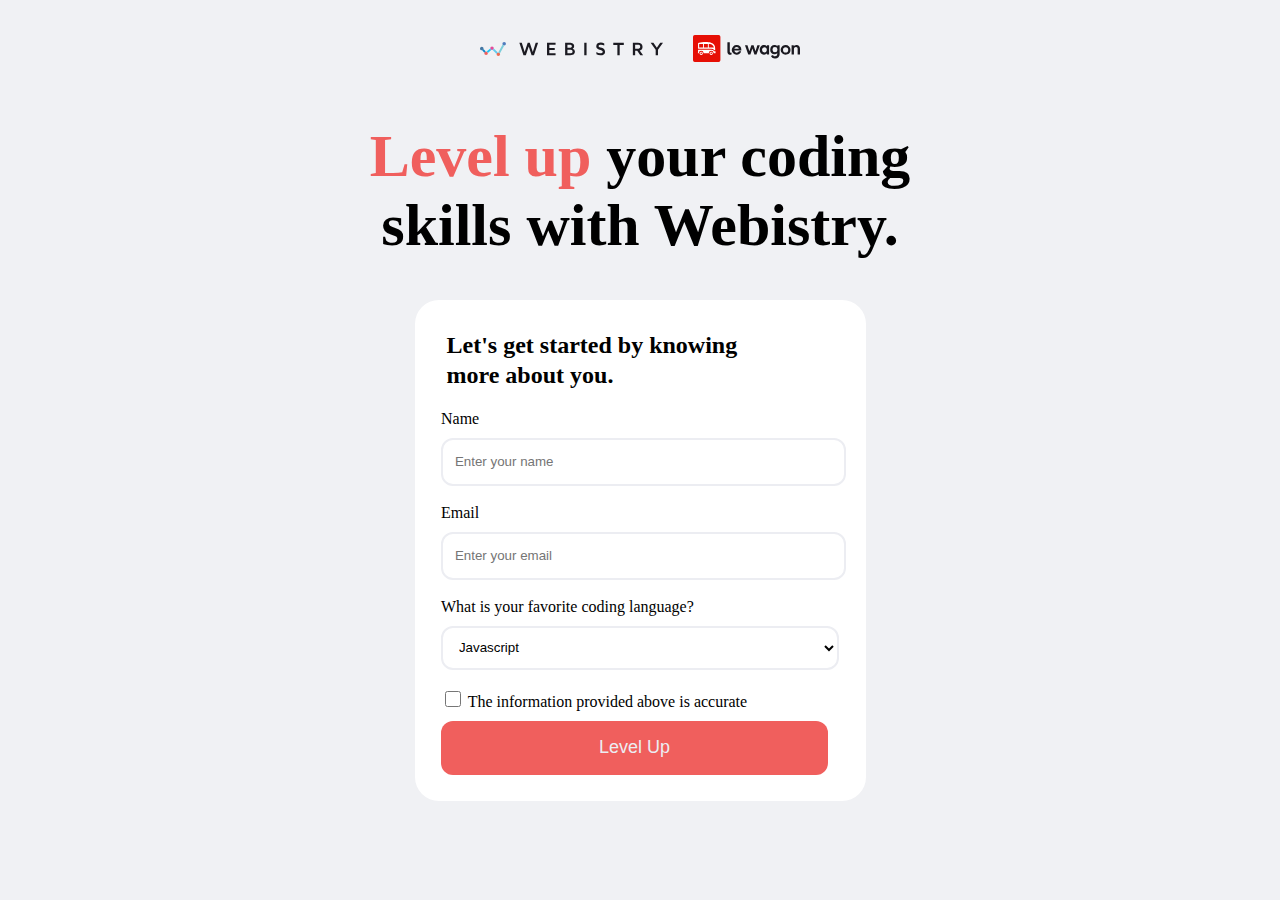
==== index.html @ 4828b605 "made the for page" ====
<!DOCTYPE html>
<html>
  <head>
    <title>Webistry-Lewagon</title>
    <meta name="description" content="webistry test">
    <meta charset="utf-8">
    <link rel="stylesheet" href="stylesheet/styles.css">
  </head>
  <body>
    <!-- <div class="whole-card"> -->
      <div class="logos">
        <div class="images"><img src="images/webistry.svg"></div>
        <div class="images"><img src="images/lewagon.svg"></div>
      </div>
      <div class="heading-title"><h1><strong class="level-up">Level up</strong> your coding<br> skills with Webistry.</h1>
      </div>
      <div class="form-card">
        <h2 class="intro">Let's get started by knowing<br> more about you.</h2>
        <div class="form">
          <form>
            <!-- add spaces between each input -->
            <label for="name" class="form-labels">Name</label><br>
            <input type="text" class="form-inputs" id="name" name="name" placeholder="Enter your name"><br>
            <label for="email" class="form-labels">Email</label><br>
            <input type="text" class="form-inputs" id="email" name="email" placeholder="Enter your email"><br>
            <label for="lang" class="form-labels">What is your favorite coding language?</label><br>
            <select name="lang" id="form-select" class="form-inputs" placeholder="Javascript">
              <option value="javascript">Javascript</option>
              <option value="ruby">Ruby</option>
              <option value="html">Html</option>
              <option value="css">Css</option>
            </select><br>
            <input type="checkbox" id="info-check" name="info-check" value="info-check">
            <label for="info-check"> The information provided above is accurate</label><br>
            <button type="button">Level Up</button>
          </form>
        </div>
      </div>
    <!-- </div> -->
  </body>
</html>
---- stylesheet/styles.css ----
.logos {
  display: flex;
  justify-content: center;
  align-items: center;
  margin-top: 20px;
}

.images {
  margin: 15px;
}

.form {
  display: flex;
  justify-content: center;
  align-items: center;
  margin-top: 20px;
}

/* .whole-card {
  margin: auto;
  width: 1280px;
  height: 800px;
  background: #F0F1F4 0% 0% no-repeat padding-box;
  padding: 10px;
  opacity: 1;
  /* width: 1280px;
  background: #F0F1F4 0% 0% no-repeat padding-box;
  opacity: 1; */

body {
  top: 0px;
  left: 0px;
  width: 1280px;
  height: 800px;
  /* UI Properties */
  background: #F0F1F4 0% 0% no-repeat padding-box;
  opacity: 1;
  margin: auto;
}

.intro {
  padding-top: 30px;
  text-align: left;
  font: normal normal 600 24px/30px Work Sans;
  margin-left: 32px;
  margin-right: 32px;
}

.form-card {
  margin: auto;
  width: 451px;
  height: 501px;
  /* UI Properties */
  background: #FFFFFF 0% 0% no-repeat padding-box;
  border-radius: 24px;
  opacity: 1;
}

.form-inputs {
  background: #FFFFFF 0% 0% no-repeat padding-box;
  border: 2px solid #ECEDF2;
  border-radius: 12px;
  opacity: 1;
  display: flex;
  width: 387px;
  height: 42px;
  margin-top: 10px;
  padding-left: 3%;
}

#form-select{
  width: 398px;
  height: 44px;
}

.form-labels {
  margin-bottom: 10px;
}

#info-check {
  top: 613px;
  left: 447px;
  width: 16px;
  height: 16px;
  background: #FFFFFF 0% 0% no-repeat padding-box;
  border: 2px solid #ECEDF2;
  border-radius: 5px;
  opacity: 1;
}

.heading-title {
  text-align: center;
  /* width: auto; */
}

h1 {
  font-size: 60px;
}

.level-up {
  color: #F05F5D;
}

button {
  background-color: #F05F5D;
  width: 387px;
  height: 54px;
  /* UI Properties */
  background: #F05F5D 0% 0% no-repeat padding-box;
  border-radius: 12px;
  opacity: 1;
  border: #ECEDF2;
  margin-top: 10px;
  margin-bottom: 10px;
  color: #ECEDF2;
  font-size: large;
}
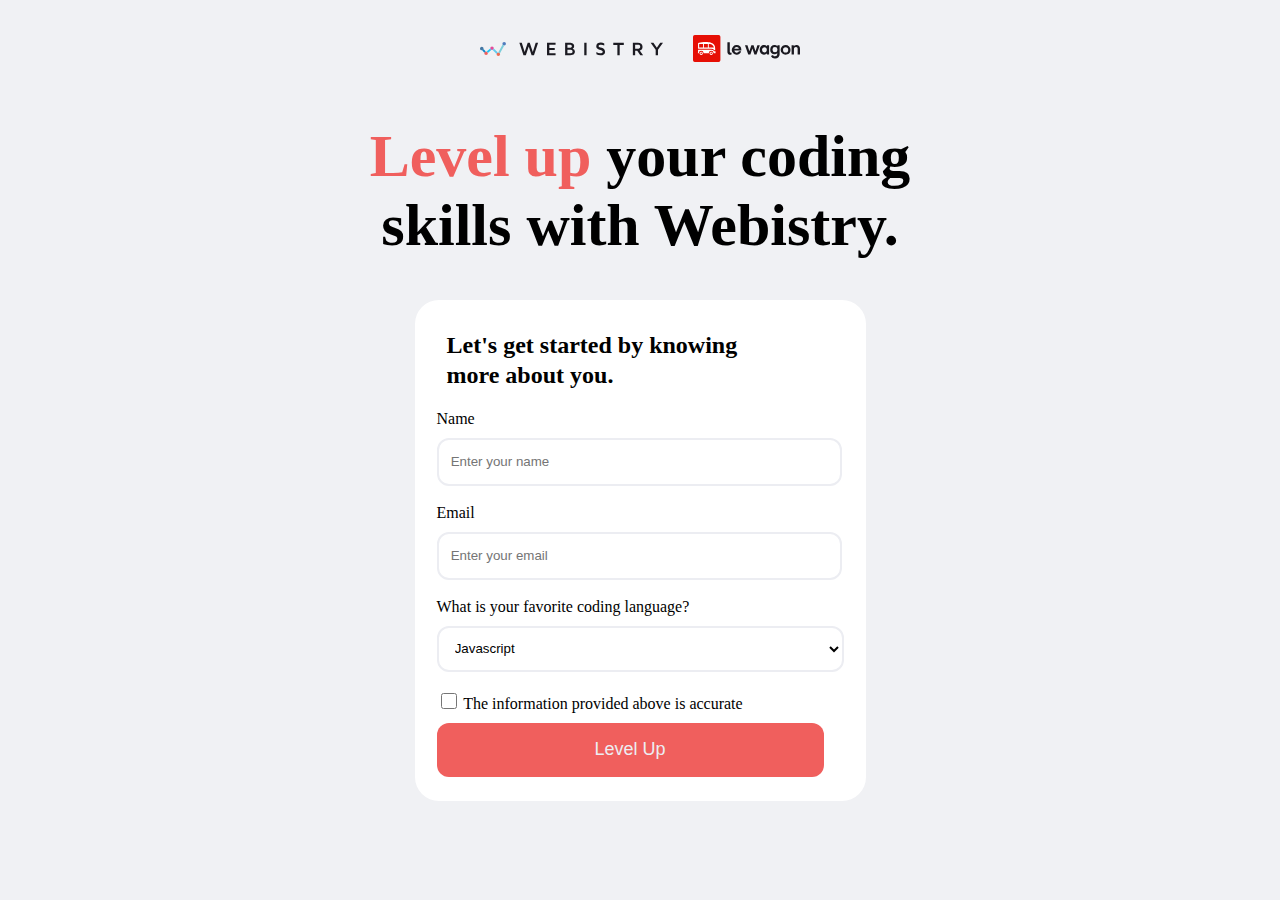
==== commit 82b23a3b: "fixed the form page" ====
--- a/index.html
+++ b/index.html
@@ -17,22 +17,22 @@
       <div class="form-card">
         <h2 class="intro">Let's get started by knowing<br> more about you.</h2>
         <div class="form">
-          <form>
+          <form action="/next.html" method="post">
             <!-- add spaces between each input -->
             <label for="name" class="form-labels">Name</label><br>
-            <input type="text" class="form-inputs" id="name" name="name" placeholder="Enter your name"><br>
+            <input type="text" class="form-inputs" id="name" name="name" placeholder="Enter your name" required><br>
             <label for="email" class="form-labels">Email</label><br>
-            <input type="text" class="form-inputs" id="email" name="email" placeholder="Enter your email"><br>
+            <input type="text" class="form-inputs" id="email" name="email" placeholder="Enter your email" required><br>
             <label for="lang" class="form-labels">What is your favorite coding language?</label><br>
-            <select name="lang" id="form-select" class="form-inputs" placeholder="Javascript">
+            <select name="lang" id="form-select" class="form-inputs" required>
               <option value="javascript">Javascript</option>
               <option value="ruby">Ruby</option>
               <option value="html">Html</option>
               <option value="css">Css</option>
             </select><br>
-            <input type="checkbox" id="info-check" name="info-check" value="info-check">
+            <input type="checkbox" id="info-check" name="info-check" value="info-check" required>
             <label for="info-check"> The information provided above is accurate</label><br>
-            <button type="button">Level Up</button>
+            <input type="submit" class="btn" value="Level Up">
           </form>
         </div>
       </div>
--- a/stylesheet/styles.css
+++ b/stylesheet/styles.css
@@ -69,8 +69,8 @@
 }
 
 #form-select{
-  width: 398px;
-  height: 44px;
+  width: 407px;
+  height: 46px;
 }
 
 .form-labels {
@@ -101,7 +101,7 @@
   color: #F05F5D;
 }
 
-button {
+.btn {
   background-color: #F05F5D;
   width: 387px;
   height: 54px;
